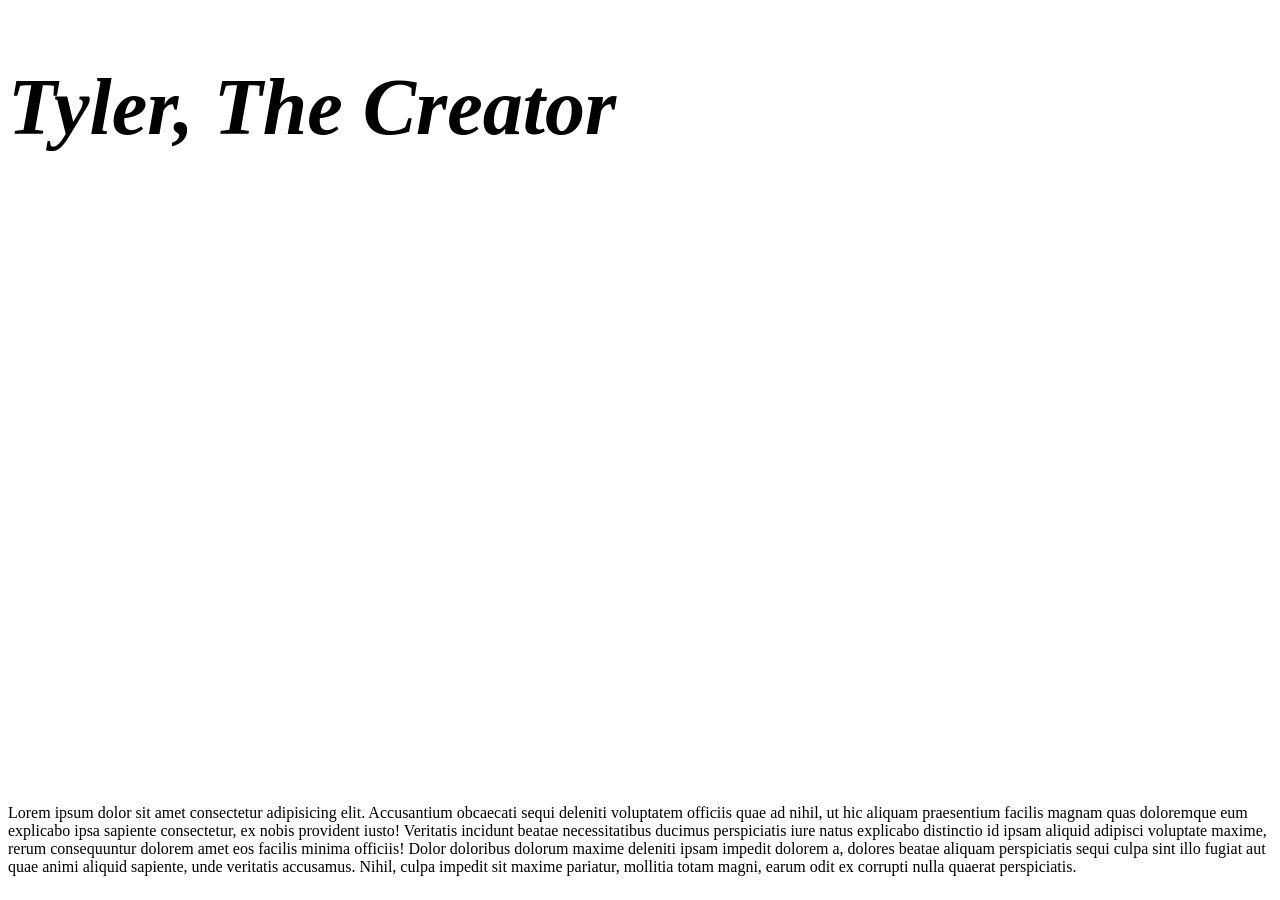
==== index.html @ 8326ac53 "added h1 and p elements to the page" ====
<html lang="en">
  <head>
    <meta charset="UTF-8" />
    <meta name="viewport" content="width=device-width, initial-scale=1.0" />
    <title>Tyler, The Creator</title>
    <link rel="stylesheet" href="style.css" />
  </head>
  <body>
    <div id="main-page">
      <h1 id="main-page-title">
        <em>Tyler, The Creator</em>
      </h1>

      <p class="bottom-text">
        Lorem ipsum dolor sit amet consectetur adipisicing elit. Accusantium
        obcaecati sequi deleniti voluptatem officiis quae ad nihil, ut hic
        aliquam praesentium facilis magnam quas doloremque eum explicabo ipsa
        sapiente consectetur, ex nobis provident iusto! Veritatis incidunt
        beatae necessitatibus ducimus perspiciatis iure natus explicabo
        distinctio id ipsam aliquid adipisci voluptate maxime, rerum
        consequuntur dolorem amet eos facilis minima officiis! Dolor doloribus
        dolorum maxime deleniti ipsam impedit dolorem a, dolores beatae aliquam
        perspiciatis sequi culpa sint illo fugiat aut quae animi aliquid
        sapiente, unde veritatis accusamus. Nihil, culpa impedit sit maxime
        pariatur, mollitia totam magni, earum odit ex corrupti nulla quaerat
        perspiciatis.
      </p>
    </div>
  </body>
</html>
---- style.css ----
#main-page{
    display: flex;
    flex-direction: column;
    justify-content: center;
    justify-content: space-between;
    width: 100%;
    height: 100%;

}

#main-page-title{

    font-size: 80px;
}

.bottom-text{

}
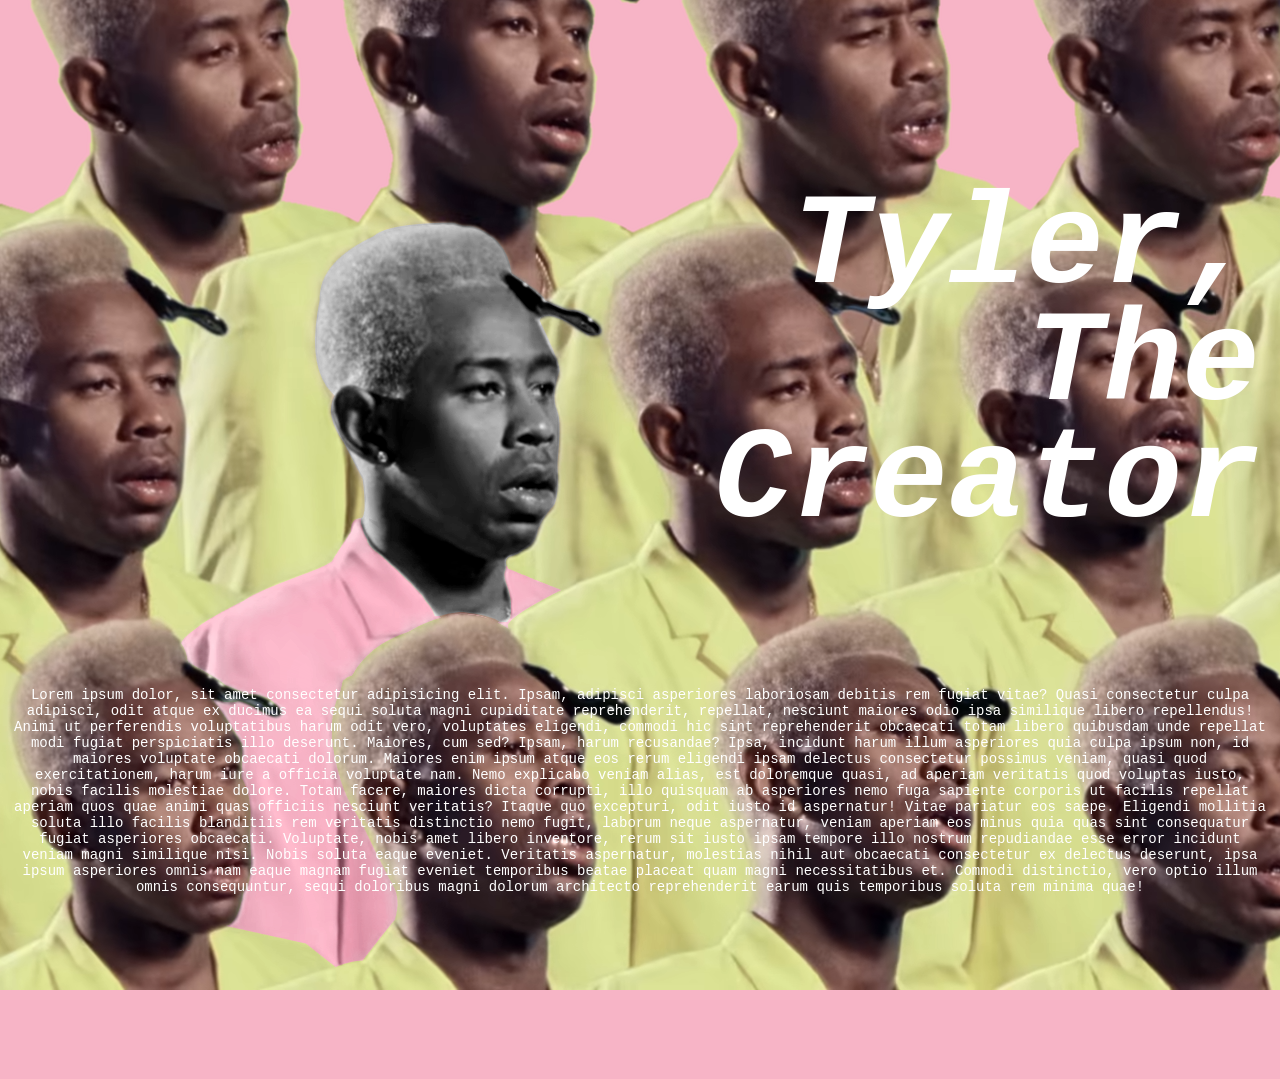
==== commit 0a41fa80: "made it so you can hover over the greyed out tyler to change the image and go to the next page" ====
--- a/index.html
+++ b/index.html
@@ -7,24 +7,45 @@
   </head>
   <body>
     <div id="main-page">
-      <h1 id="main-page-title">
-        <em>Tyler, The Creator</em>
-      </h1>
+      <div class="main-img">
+        <img src="igorfinal-1trns.png" alt="" class="nohover-img" />
+        <img src="igorfinal-2trns.png" alt="" class="hover-img" />
+        <a href="/index2.html" class="hotspot"></a>
+      </div>
+    </div>
 
-      <p class="bottom-text">
-        Lorem ipsum dolor sit amet consectetur adipisicing elit. Accusantium
-        obcaecati sequi deleniti voluptatem officiis quae ad nihil, ut hic
-        aliquam praesentium facilis magnam quas doloremque eum explicabo ipsa
-        sapiente consectetur, ex nobis provident iusto! Veritatis incidunt
-        beatae necessitatibus ducimus perspiciatis iure natus explicabo
-        distinctio id ipsam aliquid adipisci voluptate maxime, rerum
-        consequuntur dolorem amet eos facilis minima officiis! Dolor doloribus
-        dolorum maxime deleniti ipsam impedit dolorem a, dolores beatae aliquam
-        perspiciatis sequi culpa sint illo fugiat aut quae animi aliquid
-        sapiente, unde veritatis accusamus. Nihil, culpa impedit sit maxime
-        pariatur, mollitia totam magni, earum odit ex corrupti nulla quaerat
-        perspiciatis.
-      </p>
-    </div>
+    <h1 id="main-page-title">
+      <em>Tyler, The Creator</em>
+    </h1>
+
+    <p class="bottom-text">
+      Lorem ipsum dolor, sit amet consectetur adipisicing elit. Ipsam, adipisci
+      asperiores laboriosam debitis rem fugiat vitae? Quasi consectetur culpa
+      adipisci, odit atque ex ducimus ea sequi soluta magni cupiditate
+      reprehenderit, repellat, nesciunt maiores odio ipsa similique libero
+      repellendus! Animi ut perferendis voluptatibus harum odit vero, voluptates
+      eligendi, commodi hic sint reprehenderit obcaecati totam libero quibusdam
+      unde repellat modi fugiat perspiciatis illo deserunt. Maiores, cum sed?
+      Ipsam, harum recusandae? Ipsa, incidunt harum illum asperiores quia culpa
+      ipsum non, id maiores voluptate obcaecati dolorum. Maiores enim ipsum
+      atque eos rerum eligendi ipsam delectus consectetur possimus veniam, quasi
+      quod exercitationem, harum iure a officia voluptate nam. Nemo explicabo
+      veniam alias, est doloremque quasi, ad aperiam veritatis quod voluptas
+      iusto, nobis facilis molestiae dolore. Totam facere, maiores dicta
+      corrupti, illo quisquam ab asperiores nemo fuga sapiente corporis ut
+      facilis repellat aperiam quos quae animi quas officiis nesciunt veritatis?
+      Itaque quo excepturi, odit iusto id aspernatur! Vitae pariatur eos saepe.
+      Eligendi mollitia soluta illo facilis blanditiis rem veritatis distinctio
+      nemo fugit, laborum neque aspernatur, veniam aperiam eos minus quia quas
+      sint consequatur fugiat asperiores obcaecati. Voluptate, nobis amet libero
+      inventore, rerum sit iusto ipsam tempore illo nostrum repudiandae esse
+      error incidunt veniam magni similique nisi. Nobis soluta eaque eveniet.
+      Veritatis aspernatur, molestias nihil aut obcaecati consectetur ex
+      delectus deserunt, ipsa ipsum asperiores omnis nam eaque magnam fugiat
+      eveniet temporibus beatae placeat quam magni necessitatibus et. Commodi
+      distinctio, vero optio illum omnis consequuntur, sequi doloribus magni
+      dolorum architecto reprehenderit earum quis temporibus soluta rem minima
+      quae!
+    </p>
   </body>
 </html>
--- a/style.css
+++ b/style.css
@@ -1,18 +1,74 @@
-#main-page{
-    display: flex;
-    flex-direction: column;
-    justify-content: center;
-    justify-content: space-between;
-    width: 100%;
-    height: 100%;
-
+body {
+  background-color: #f7b4c6;
+  margin: 0;
+  padding: 0;
+  overflow: hidden;
 }
 
-#main-page-title{
-
-    font-size: 80px;
+#main-page {
+  position: relative;
+  width: 1919px;
+  height: 1079px;
 }
 
-.bottom-text{
+.main-img > img {
+  position: fixed;
+  top: 50%;
+  left: 50%;
+  width: 1919px;
+  height: 1079px;
+  margin-top: -539.5px;
+  margin-left: -959.5px;
+  z-index: -10;
+}
 
-}+.hover-img {
+  opacity: 0;
+  z-index: 2;
+}
+
+.main-img:has(.hotspot:hover) .hover-img {
+  opacity: 1;
+}
+
+.main-img:has(.hotspot:hover) .nohover-img {
+  opacity: 0;
+}
+
+#main-page-title {
+  color: white;
+  font-family: "Courier New", Courier, monospace;
+  position: fixed;
+  text-wrap: wrap;
+  text-align: right;
+  max-width: 600px;
+  padding: 0;
+  margin: 0 20px;
+  font-size: 130px;
+  bottom: 40%;
+  right: 0;
+  line-height: 0.9;
+}
+
+.hotspot {
+  position: absolute;
+  height: 300px;
+  width: 230px;
+  left: 36%;
+  top: 30%;
+  cursor: pointer;
+  display: block;
+}
+
+.bottom-text {
+  position: fixed;
+  font-size: 14px;
+  text-align: center;
+  font-family: "Courier New", Courier, monospace;
+  color: white;
+  bottom: 0;
+  margin: 0;
+  padding: 5px 10px;
+}
+
+/* make a grid for where the greyed out tyler is so that when u hover, the image changes, also make that part of the grid a link to the next page */
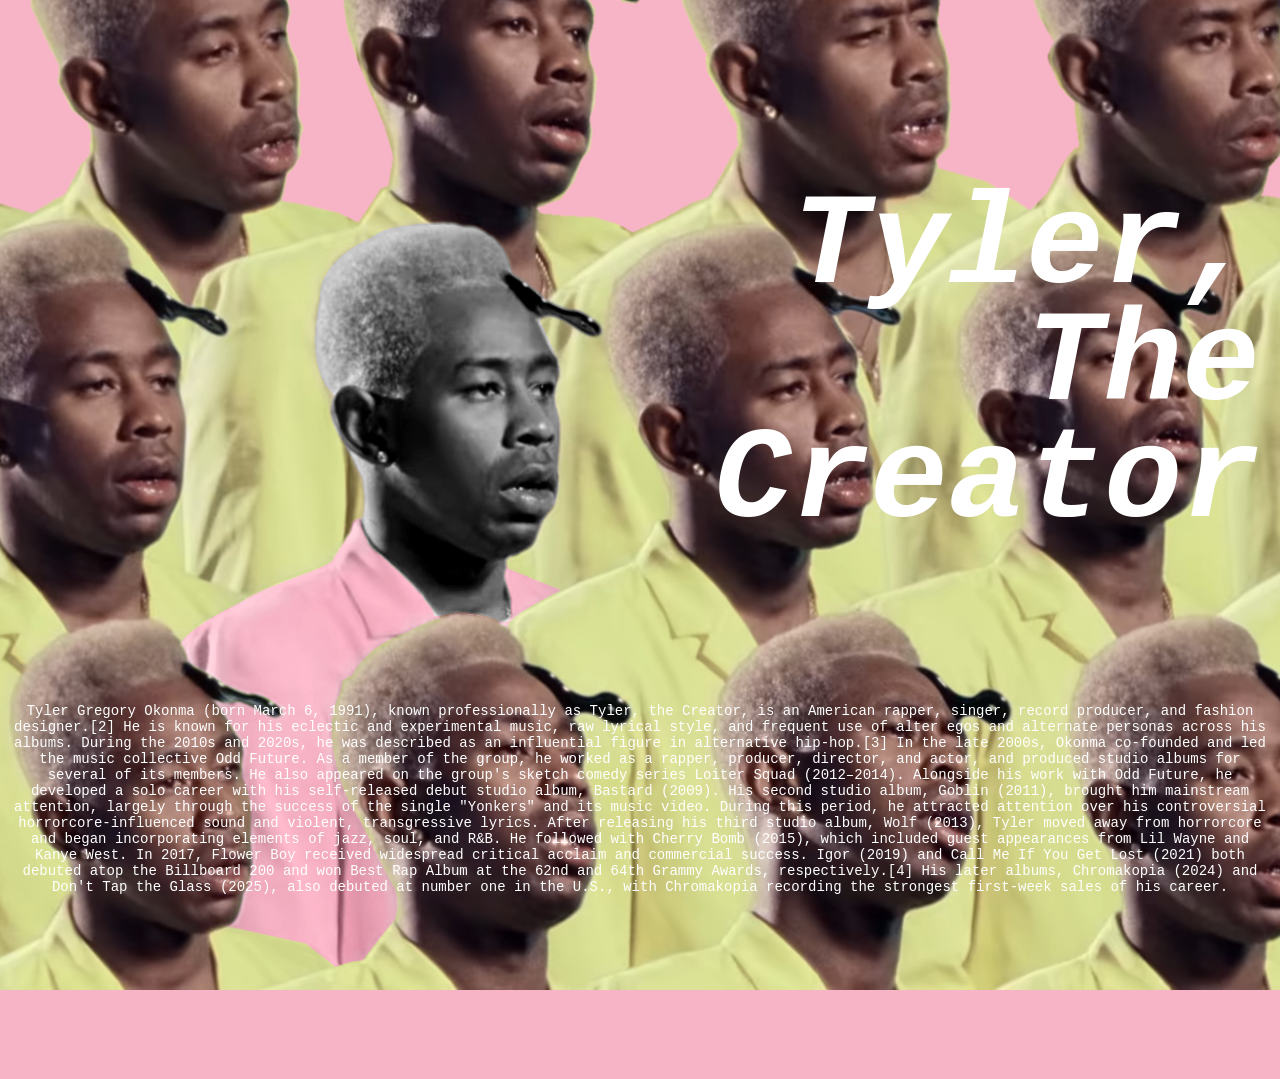
==== commit 1dd676df: "minor changes" ====
--- a/index.html
+++ b/index.html
@@ -19,33 +19,31 @@
     </h1>
 
     <p class="bottom-text">
-      Lorem ipsum dolor, sit amet consectetur adipisicing elit. Ipsam, adipisci
-      asperiores laboriosam debitis rem fugiat vitae? Quasi consectetur culpa
-      adipisci, odit atque ex ducimus ea sequi soluta magni cupiditate
-      reprehenderit, repellat, nesciunt maiores odio ipsa similique libero
-      repellendus! Animi ut perferendis voluptatibus harum odit vero, voluptates
-      eligendi, commodi hic sint reprehenderit obcaecati totam libero quibusdam
-      unde repellat modi fugiat perspiciatis illo deserunt. Maiores, cum sed?
-      Ipsam, harum recusandae? Ipsa, incidunt harum illum asperiores quia culpa
-      ipsum non, id maiores voluptate obcaecati dolorum. Maiores enim ipsum
-      atque eos rerum eligendi ipsam delectus consectetur possimus veniam, quasi
-      quod exercitationem, harum iure a officia voluptate nam. Nemo explicabo
-      veniam alias, est doloremque quasi, ad aperiam veritatis quod voluptas
-      iusto, nobis facilis molestiae dolore. Totam facere, maiores dicta
-      corrupti, illo quisquam ab asperiores nemo fuga sapiente corporis ut
-      facilis repellat aperiam quos quae animi quas officiis nesciunt veritatis?
-      Itaque quo excepturi, odit iusto id aspernatur! Vitae pariatur eos saepe.
-      Eligendi mollitia soluta illo facilis blanditiis rem veritatis distinctio
-      nemo fugit, laborum neque aspernatur, veniam aperiam eos minus quia quas
-      sint consequatur fugiat asperiores obcaecati. Voluptate, nobis amet libero
-      inventore, rerum sit iusto ipsam tempore illo nostrum repudiandae esse
-      error incidunt veniam magni similique nisi. Nobis soluta eaque eveniet.
-      Veritatis aspernatur, molestias nihil aut obcaecati consectetur ex
-      delectus deserunt, ipsa ipsum asperiores omnis nam eaque magnam fugiat
-      eveniet temporibus beatae placeat quam magni necessitatibus et. Commodi
-      distinctio, vero optio illum omnis consequuntur, sequi doloribus magni
-      dolorum architecto reprehenderit earum quis temporibus soluta rem minima
-      quae!
+      Tyler Gregory Okonma (born March 6, 1991), known
+      professionally as Tyler, the Creator, is an American rapper, singer,
+      record producer, and fashion designer.[2] He is known for his eclectic and
+      experimental music, raw lyrical style, and frequent use of alter egos and
+      alternate personas across his albums. During the 2010s and 2020s, he was
+      described as an influential figure in alternative hip-hop.[3] In the late
+      2000s, Okonma co-founded and led the music collective Odd Future. As a
+      member of the group, he worked as a rapper, producer, director, and actor,
+      and produced studio albums for several of its members. He also appeared on
+      the group's sketch comedy series Loiter Squad (2012–2014). Alongside his
+      work with Odd Future, he developed a solo career with his self-released
+      debut studio album, Bastard (2009). His second studio album, Goblin
+      (2011), brought him mainstream attention, largely through the success of
+      the single "Yonkers" and its music video. During this period, he attracted
+      attention over his controversial horrorcore-influenced sound and violent,
+      transgressive lyrics. After releasing his third studio album, Wolf (2013),
+      Tyler moved away from horrorcore and began incorporating elements of jazz,
+      soul, and R&B. He followed with Cherry Bomb (2015), which included guest
+      appearances from Lil Wayne and Kanye West. In 2017, Flower Boy received
+      widespread critical acclaim and commercial success. Igor (2019) and Call
+      Me If You Get Lost (2021) both debuted atop the Billboard 200 and won Best
+      Rap Album at the 62nd and 64th Grammy Awards, respectively.[4] His later
+      albums, Chromakopia (2024) and Don't Tap the Glass (2025), also debuted at
+      number one in the U.S., with Chromakopia recording the strongest
+      first-week sales of his career.
     </p>
   </body>
 </html>
--- a/style.css
+++ b/style.css
@@ -3,6 +3,10 @@
   margin: 0;
   padding: 0;
   overflow: hidden;
+  background-image: url(https://images.template.net/434368/Hand-Drawn-Star-Clipart-edit-online.png);
+  background-repeat: repeat;
+  background-position: center;
+  background-size: 90px;
 }
 
 #main-page {
@@ -21,6 +25,8 @@
   margin-left: -959.5px;
   z-index: -10;
 }
+
+
 
 .hover-img {
   opacity: 0;
@@ -70,5 +76,3 @@
   margin: 0;
   padding: 5px 10px;
 }
-
-/* make a grid for where the greyed out tyler is so that when u hover, the image changes, also make that part of the grid a link to the next page */
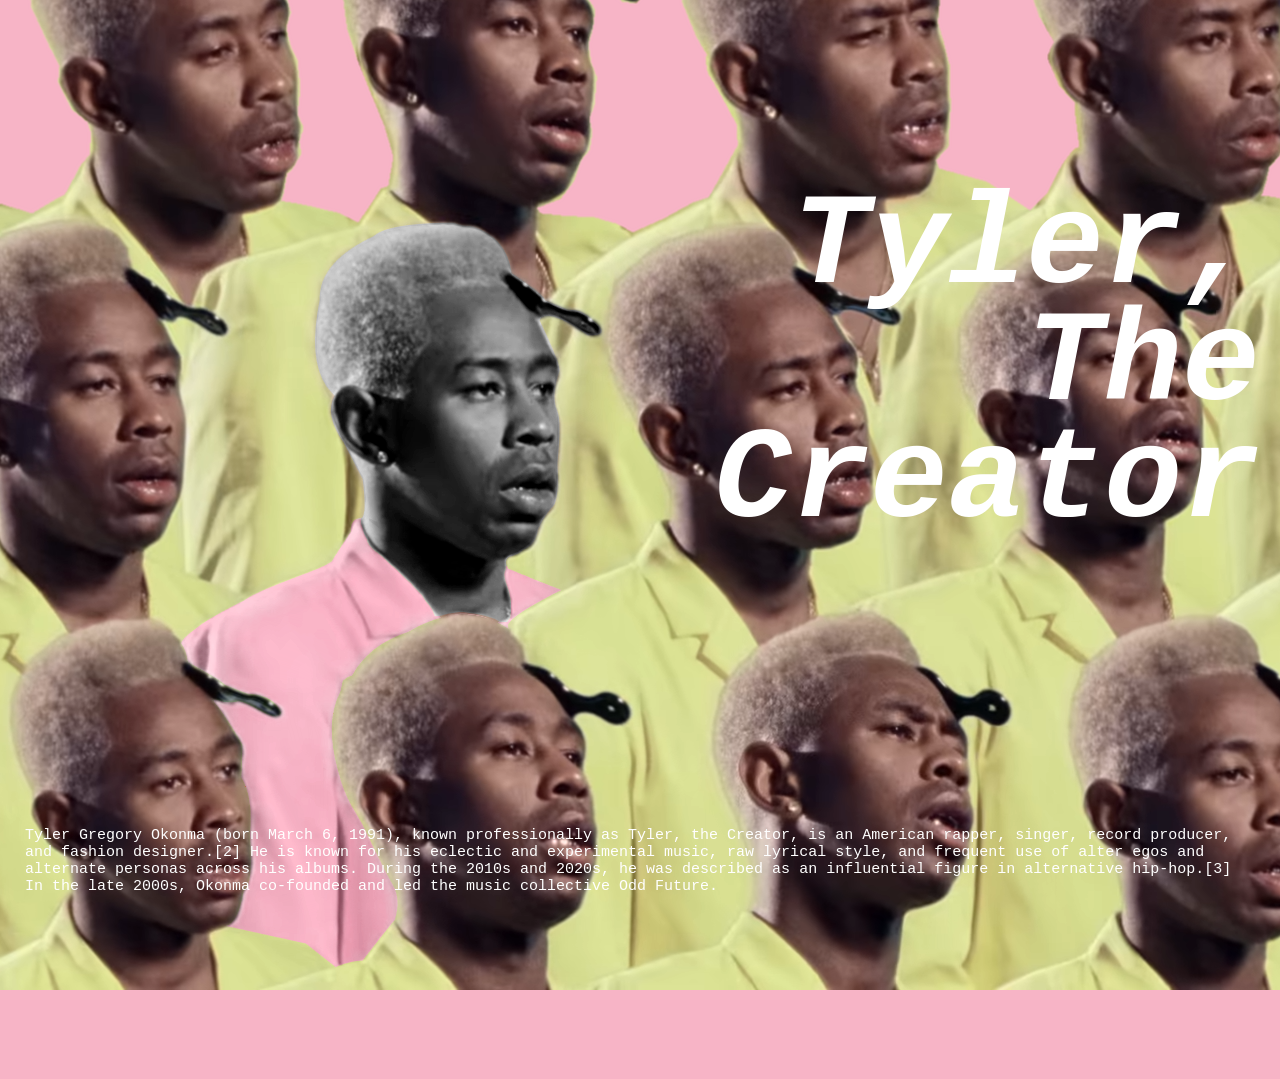
==== commit 8b2e0688: "finished all the album pages" ====
--- a/index.html
+++ b/index.html
@@ -21,29 +21,10 @@
     <p class="bottom-text">
       Tyler Gregory Okonma (born March 6, 1991), known
       professionally as Tyler, the Creator, is an American rapper, singer,
-      record producer, and fashion designer.[2] He is known for his eclectic and
+     record producer, and fashion designer.[2] He is known for his eclectic and
       experimental music, raw lyrical style, and frequent use of alter egos and
       alternate personas across his albums. During the 2010s and 2020s, he was
       described as an influential figure in alternative hip-hop.[3] In the late
-      2000s, Okonma co-founded and led the music collective Odd Future. As a
-      member of the group, he worked as a rapper, producer, director, and actor,
-      and produced studio albums for several of its members. He also appeared on
-      the group's sketch comedy series Loiter Squad (2012–2014). Alongside his
-      work with Odd Future, he developed a solo career with his self-released
-      debut studio album, Bastard (2009). His second studio album, Goblin
-      (2011), brought him mainstream attention, largely through the success of
-      the single "Yonkers" and its music video. During this period, he attracted
-      attention over his controversial horrorcore-influenced sound and violent,
-      transgressive lyrics. After releasing his third studio album, Wolf (2013),
-      Tyler moved away from horrorcore and began incorporating elements of jazz,
-      soul, and R&B. He followed with Cherry Bomb (2015), which included guest
-      appearances from Lil Wayne and Kanye West. In 2017, Flower Boy received
-      widespread critical acclaim and commercial success. Igor (2019) and Call
-      Me If You Get Lost (2021) both debuted atop the Billboard 200 and won Best
-      Rap Album at the 62nd and 64th Grammy Awards, respectively.[4] His later
-      albums, Chromakopia (2024) and Don't Tap the Glass (2025), also debuted at
-      number one in the U.S., with Chromakopia recording the strongest
-      first-week sales of his career.
-    </p>
+      2000s, Okonma co-founded and led the music collective Odd Future.
   </body>
 </html>
--- a/style.css
+++ b/style.css
@@ -68,11 +68,11 @@
 
 .bottom-text {
   position: fixed;
-  font-size: 14px;
-  text-align: center;
+  font-size: 15px;
+  text-align: left;
   font-family: "Courier New", Courier, monospace;
   color: white;
   bottom: 0;
   margin: 0;
-  padding: 5px 10px;
+  padding: 5px 25px;
 }
